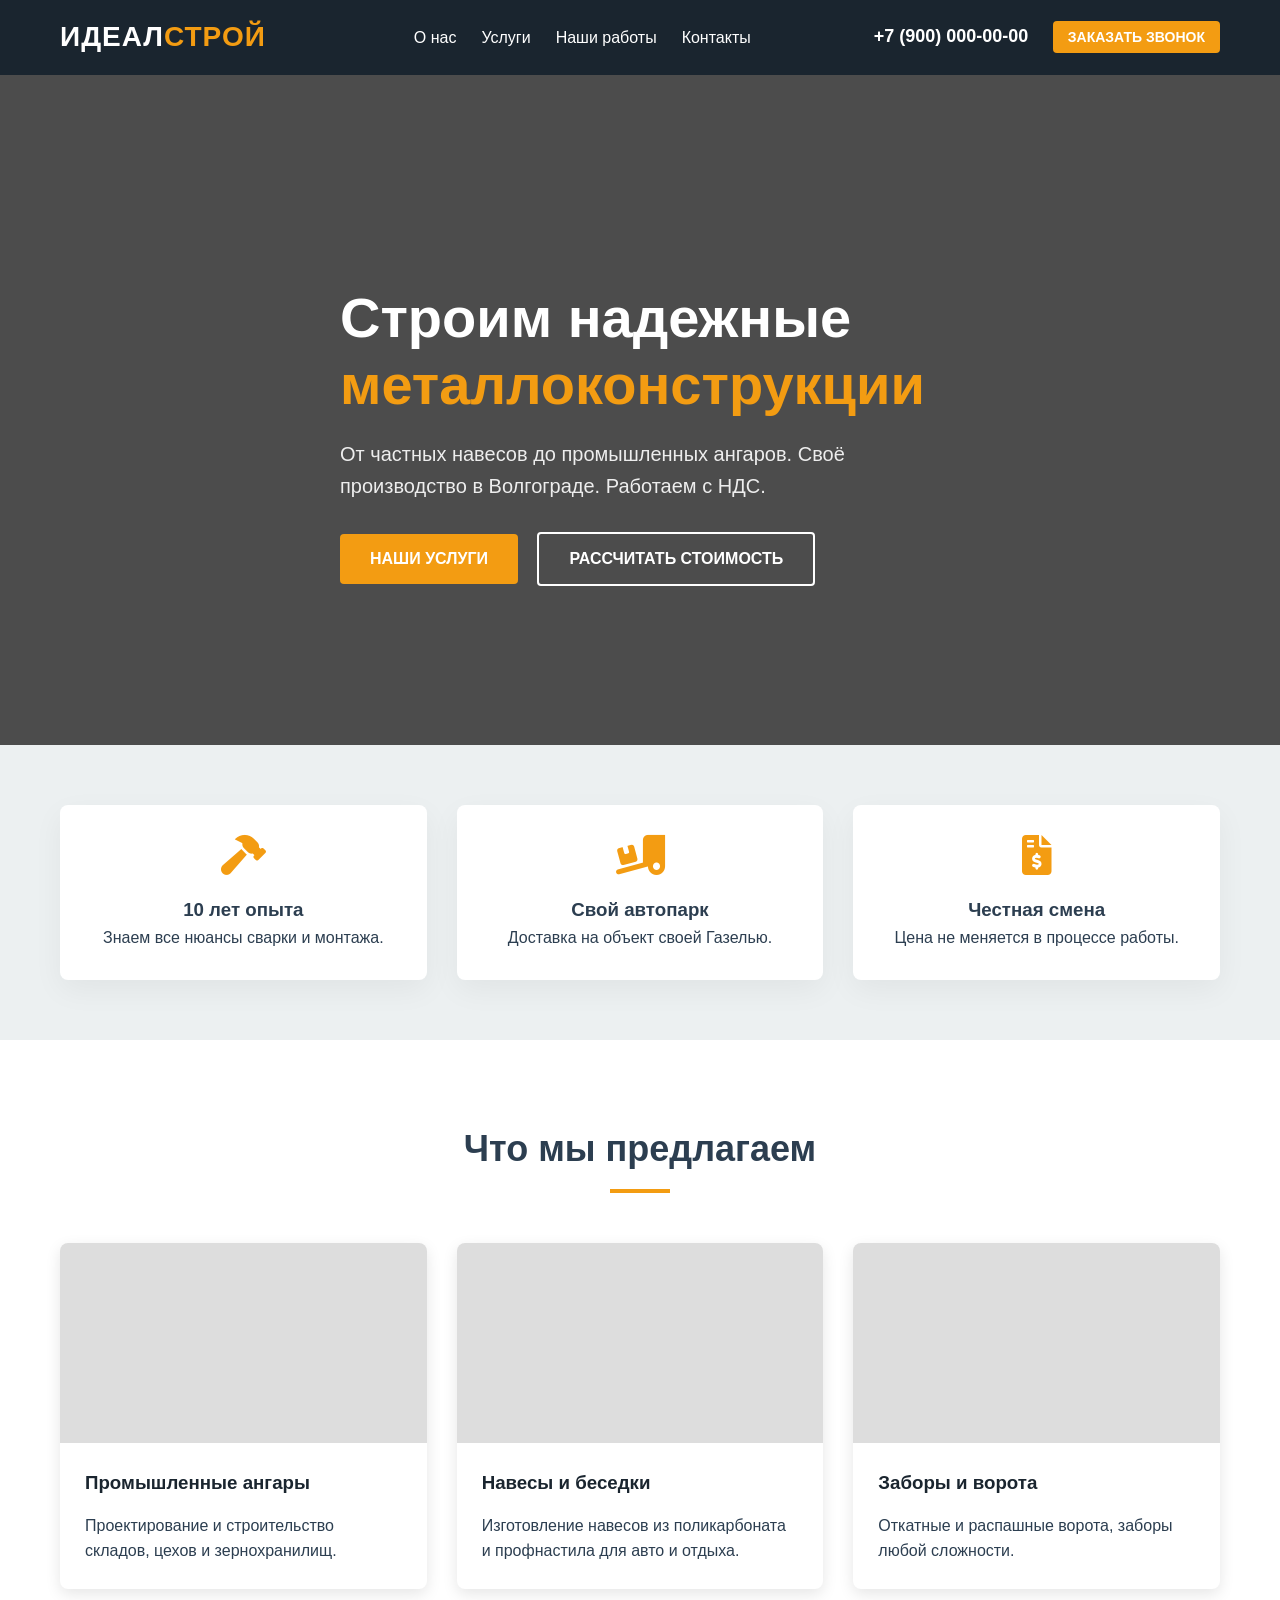
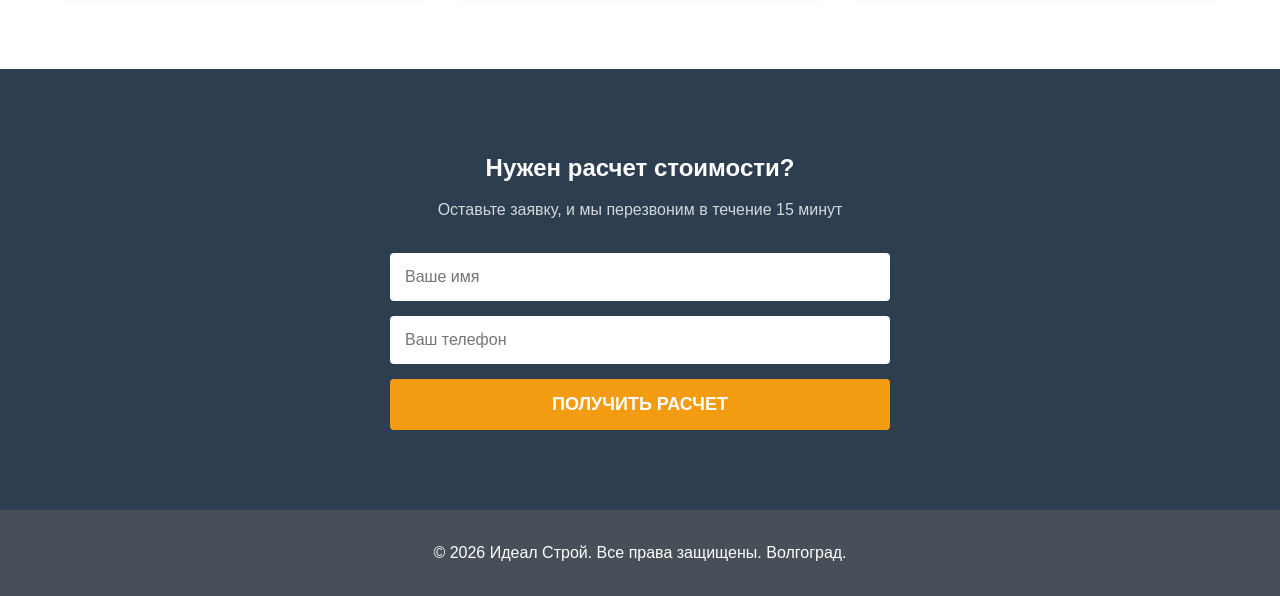
==== index.html @ f932a9d3 "Add files via upload" ====
<!DOCTYPE html>
<html lang="ru">
<head>
    <meta charset="UTF-8">
    <meta name="viewport" content="width=device-width, initial-scale=1.0">
    <title>Идеал Строй | Металлоконструкции и Ангары в Волгограде</title>
    <link rel="stylesheet" href="css/style.css">
    <link rel="stylesheet" href="https://cdnjs.cloudflare.com/ajax/libs/font-awesome/6.0.0/css/all.min.css">
</head>
<body>

<header>
    <div class="container">
        <div class="header-content">
            <div class="logo">ИДЕАЛ<span>СТРОЙ</span></div>
            <nav>
                <ul>
                    <li><a href="#about">О нас</a></li>
                    <li><a href="#services">Услуги</a></li>
                    <li><a href="#portfolio">Наши работы</a></li>
                    <li><a href="#contacts">Контакты</a></li>
                </ul>
            </nav>
            <div class="header-contacts">
                <a href="tel:+79000000000" class="phone">+7 (900) 000-00-00</a>
                <button class="btn btn-small open-modal">Заказать звонок</button>
            </div>
        </div>
    </div>
</header>

<main>
    <section class="hero">
        <div class="container">
            <div class="hero-text">
                <h1>Строим надежные <br><span>металлоконструкции</span></h1>
                <p>От частных навесов до промышленных ангаров. Своё производство в Волгограде. Работаем с НДС.</p>
                <div class="hero-btns">
                    <a href="#services" class="btn">Наши услуги</a>
                    <a href="#contacts" class="btn btn-outline">Рассчитать стоимость</a>
                </div>
            </div>
        </div>
    </section>

    <section class="features">
        <div class="container">
            <div class="features-grid">
                <div class="feature-item">
                    <i class="fas fa-hammer"></i>
                    <h3>10 лет опыта</h3>
                    <p>Знаем все нюансы сварки и монтажа.</p>
                </div>
                <div class="feature-item">
                    <i class="fas fa-truck-loading"></i>
                    <h3>Свой автопарк</h3>
                    <p>Доставка на объект своей Газелью.</p>
                </div>
                <div class="feature-item">
                    <i class="fas fa-file-invoice-dollar"></i>
                    <h3>Честная смена</h3>
                    <p>Цена не меняется в процессе работы.</p>
                </div>
            </div>
        </div>
    </section>

    <section id="services" class="services">
        <div class="container">
            <h2 class="section-title">Что мы предлагаем</h2>
            <div class="services-grid">
                <div class="service-card">
                    <div class="service-img" style="background-image: url('images/service1.jpg');"></div>
                    <div class="service-info">
                        <h3>Промышленные ангары</h3>
                        <p>Проектирование и строительство складов, цехов и зернохранилищ.</p>
                    </div>
                </div>
                <div class="service-card">
                    <div class="service-img" style="background-image: url('images/service2.jpg');"></div>
                    <div class="service-info">
                        <h3>Навесы и беседки</h3>
                        <p>Изготовление навесов из поликарбоната и профнастила для авто и отдыха.</p>
                    </div>
                </div>
                <div class="service-card">
                    <div class="service-img" style="background-image: url('images/service3.jpg');"></div>
                    <div class="service-info">
                        <h3>Заборы и ворота</h3>
                        <p>Откатные и распашные ворота, заборы любой сложности.</p>
                    </div>
                </div>
            </div>
        </div>
    </section>

    <section id="contacts" class="cta-form">
        <div class="container">
            <div class="form-wrapper">
                <h2>Нужен расчет стоимости?</h2>
                <p>Оставьте заявку, и мы перезвоним в течение 15 минут</p>
                <form id="mainForm">
                    <input type="text" name="name" placeholder="Ваше имя" required>
                    <input type="tel" name="phone" placeholder="Ваш телефон" required>
                    <button type="submit" class="btn btn-block">Получить расчет</button>
                </form>
            </div>
        </div>
    </section>
</main>

<footer>
    <div class="container">
        <p>&copy; 2026 Идеал Строй. Все права защищены. Волгоград.</p>
    </div>
</footer>

<script src="js/script.js"></script>
</body>
</html>
---- css/style.css ----
:root {
    --primary: #f39c12;    /* Строительный оранжевый */
    --dark: #2c3e50;       /* Глубокий серый */
    --black: #1a252f;      /* Почти черный */
    --light: #ecf0f1;      /* Светлый фон */
    --white: #ffffff;
    --transition: 0.3s ease;
}

* { box-sizing: border-box; margin: 0; padding: 0; }
body { font-family: 'Segoe UI', Tahoma, Geneva, Verdana, sans-serif; line-height: 1.6; color: var(--dark); background: var(--white); overflow-x: hidden; }
.container { max-width: 1200px; margin: 0 auto; padding: 0 20px; }
a { text-decoration: none; color: inherit; }
ul { list-style: none; }

/* Кнопки */
.btn {
    display: inline-block;
    padding: 12px 30px;
    background: var(--primary);
    color: var(--white);
    border: none;
    border-radius: 4px;
    cursor: pointer;
    font-weight: bold;
    text-transform: uppercase;
    transition: var(--transition);
}
.btn:hover { background: #e67e22; transform: translateY(-2px); }
.btn-outline { background: transparent; border: 2px solid var(--white); }
.btn-outline:hover { background: var(--white); color: var(--dark); }
.btn-small { padding: 8px 15px; font-size: 14px; }
.btn-block { width: 100%; padding: 15px; font-size: 18px; }

/* Шапка */
header { background: var(--black); color: var(--white); padding: 15px 0; position: sticky; top: 0; z-index: 1000; }
.header-content { display: flex; justify-content: space-between; align-items: center; }
.logo { font-size: 28px; font-weight: 900; letter-spacing: 1px; }
.logo span { color: var(--primary); }
nav ul { display: flex; }
nav ul li { margin-left: 25px; }
nav ul li a:hover { color: var(--primary); }
.phone { font-size: 18px; font-weight: bold; margin-right: 20px; }

/* Hero Section */
.hero {
    background: linear-gradient(rgba(0,0,0,0.7), rgba(0,0,0,0.7)), url('https://images.unsplash.com/photo-1504307651254-35680f356dfd?auto=format&fit=crop&w=1350&q=80');
    background-size: cover;
    background-position: center;
    height: 80vh;
    display: flex;
    align-items: center;
    color: var(--white);
}
.hero h1 { font-size: 56px; line-height: 1.2; margin-bottom: 20px; }
.hero h1 span { color: var(--primary); }
.hero p { font-size: 20px; max-width: 600px; margin-bottom: 30px; opacity: 0.9; }
.hero-btns .btn { margin-right: 15px; }

/* Features */
.features { padding: 60px 0; background: var(--light); margin-top: -50px; position: relative; z-index: 10; }
.features-grid { display: grid; grid-template-columns: repeat(auto-fit, minmax(250px, 1fr)); gap: 30px; }
.feature-item { background: var(--white); padding: 30px; text-align: center; box-shadow: 0 10px 30px rgba(0,0,0,0.05); border-radius: 8px; }
.feature-item i { font-size: 40px; color: var(--primary); margin-bottom: 20px; }

/* Services */
.services { padding: 80px 0; }
.section-title { text-align: center; font-size: 36px; margin-bottom: 50px; position: relative; padding-bottom: 15px; }
.section-title::after { content: ''; width: 60px; height: 4px; background: var(--primary); position: absolute; bottom: 0; left: 50%; transform: translateX(-50%); }
.services-grid { display: grid; grid-template-columns: repeat(auto-fit, minmax(300px, 1fr)); gap: 30px; }
.service-card { background: var(--white); border-radius: 8px; overflow: hidden; box-shadow: 0 5px 15px rgba(0,0,0,0.1); transition: var(--transition); }
.service-card:hover { transform: translateY(-10px); }
.service-img { height: 200px; background-size: cover; background-position: center; background-color: #ddd; }
.service-info { padding: 25px; }
.service-info h3 { margin-bottom: 15px; color: var(--black); }

/* Form */
.cta-form { padding: 80px 0; background: var(--dark); color: var(--white); }
.form-wrapper { max-width: 500px; margin: 0 auto; text-align: center; }
.form-wrapper h2 { margin-bottom: 10px; }
.form-wrapper p { margin-bottom: 30px; opacity: 0.8; }
input { width: 100%; padding: 15px; margin-bottom: 15px; border: none; border-radius: 4px; font-size: 16px; }

footer { background: var(--black); color: var(--white); padding: 30px 0; text-align: center; opacity: 0.8; }

/* Адаптивность */
@media (max-width: 768px) {
    nav, .header-contacts .btn { display: none; }
    .hero h1 { font-size: 36px; }
}
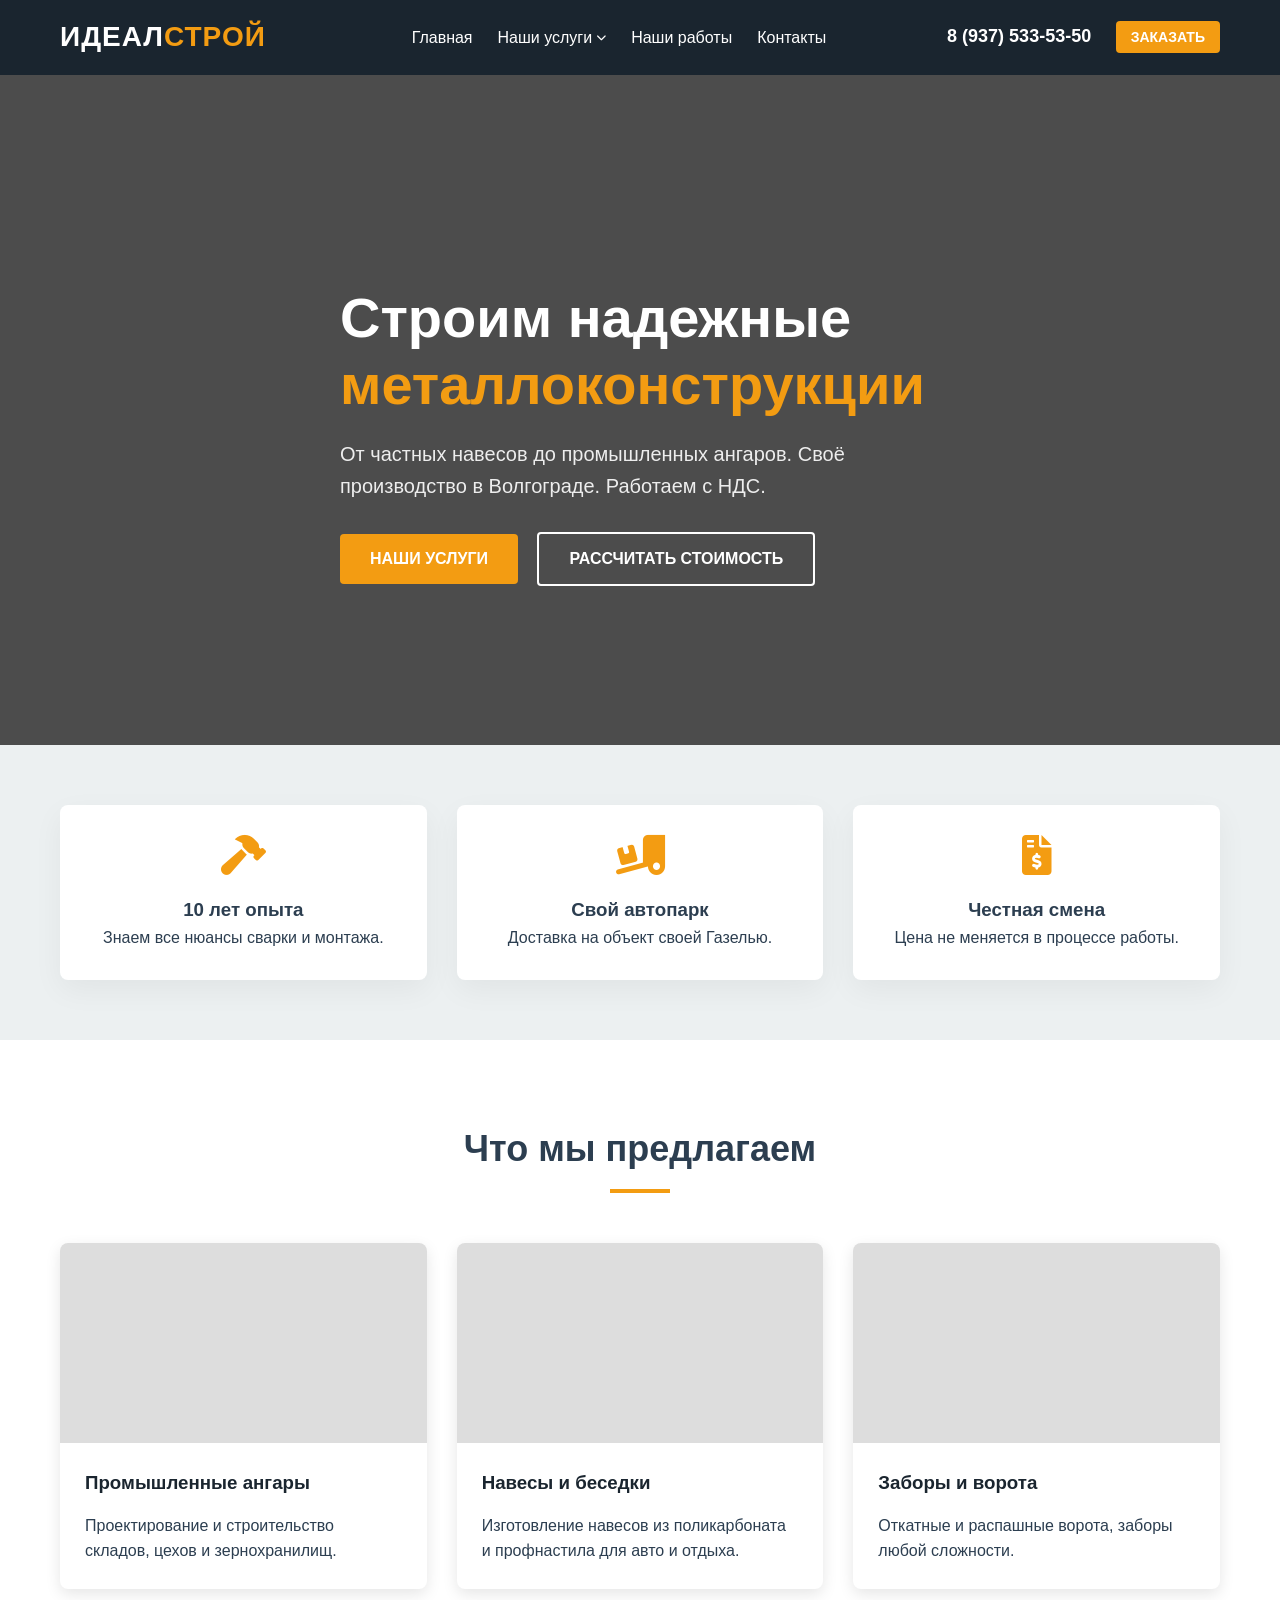
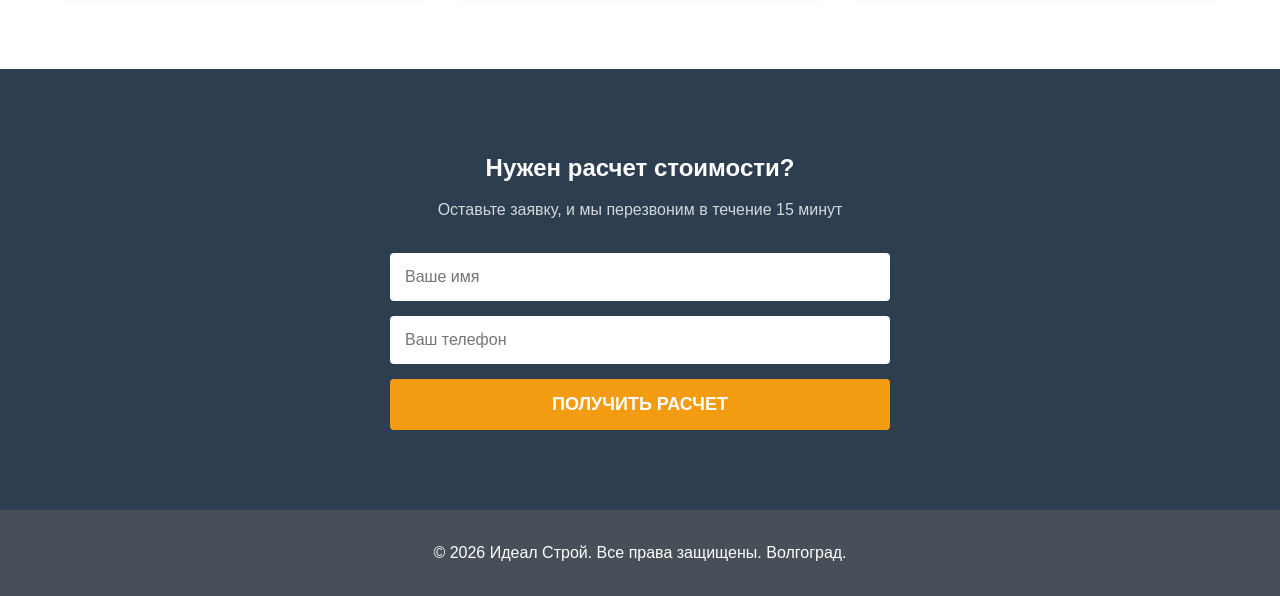
==== commit d71247dc: "Add files via upload" ====
--- a/index.html
+++ b/index.html
@@ -13,17 +13,33 @@
     <div class="container">
         <div class="header-content">
             <div class="logo">ИДЕАЛ<span>СТРОЙ</span></div>
-            <nav>
-                <ul>
-                    <li><a href="#about">О нас</a></li>
-                    <li><a href="#services">Услуги</a></li>
+            
+            <nav class="nav-menu">
+                <ul class="nav-links">
+                    <li><a href="index.html">Главная</a></li>
+                    <li class="dropdown">
+                        <a href="#services" class="dropbtn">Наши услуги <i class="fas fa-chevron-down"></i></a>
+                        <ul class="dropdown-content">
+                            <li><a href="hangars.html">Ангары</a></li>
+                            <li><a href="canopies.html">Навесы</a></li>
+                            <li><a href="gates.html">Откатные ворота</a></li>
+                            <li><a href="structures.html">Металлоконструкции</a></li>
+                        </ul>
+                    </li>
                     <li><a href="#portfolio">Наши работы</a></li>
                     <li><a href="#contacts">Контакты</a></li>
                 </ul>
             </nav>
+
             <div class="header-contacts">
-                <a href="tel:+79000000000" class="phone">+7 (900) 000-00-00</a>
-                <button class="btn btn-small open-modal">Заказать звонок</button>
+                <a href="tel:+79375335350" class="phone">8 (937) 533-53-50</a>
+                <button class="btn btn-small open-modal">Заказать</button>
+            </div>
+
+            <div class="menu-toggle" id="mobile-menu">
+                <span class="bar"></span>
+                <span class="bar"></span>
+                <span class="bar"></span>
             </div>
         </div>
     </div>
--- a/css/style.css
+++ b/css/style.css
@@ -87,4 +87,196 @@
 @media (max-width: 768px) {
     nav, .header-contacts .btn { display: none; }
     .hero h1 { font-size: 36px; }
+}
+
+/* Выпадающее меню */
+.nav-links {
+    display: flex;
+    align-items: center;
+}
+
+.dropdown {
+    position: relative;
+    display: inline-block;
+}
+
+.dropbtn {
+    display: flex;
+    align-items: center;
+    gap: 5px;
+}
+
+.dropdown-content {
+    display: none;
+    position: absolute;
+    background-color: var(--black);
+    min-width: 220px;
+    box-shadow: 0px 8px 16px 0px rgba(0,0,0,0.5);
+    z-index: 1;
+    top: 100%;
+    left: 0;
+    padding: 10px 0;
+    border-top: 3px solid var(--primary);
+}
+
+.dropdown-content li {
+    margin: 0 !important; /* Убираем отступы для вложенных пунктов */
+}
+
+.dropdown-content li a {
+    color: white;
+    padding: 12px 20px;
+    text-decoration: none;
+    display: block;
+    font-size: 14px;
+    transition: var(--transition);
+}
+
+.dropdown-content li a:hover {
+    background-color: var(--dark);
+    color: var(--primary);
+}
+
+/* Показываем меню при наведении */
+.dropdown:hover .dropdown-content {
+    display: block;
+}
+
+/* Иконка стрелочки */
+.fa-chevron-down {
+    font-size: 10px;
+    transition: var(--transition);
+}
+
+.dropdown:hover .fa-chevron-down {
+    transform: rotate(180deg);
+    color: var(--primary);
+}
+
+/* Адаптивность для мобильных */
+@media (max-width: 768px) {
+    .dropdown-content {
+        position: static;
+        display: block;
+        background: none;
+        box-shadow: none;
+        padding-left: 20px;
+    }
+}
+
+/* Стили для страниц услуг */
+.service-hero {
+    padding: 100px 0;
+    text-align: center;
+    color: white;
+}
+.service-hero h1 { font-size: 42px; margin-bottom: 15px; color: var(--primary); }
+.service-hero p { font-size: 20px; max-width: 800px; margin: 0 auto; }
+
+.service-details { padding: 60px 0; }
+.details-grid { display: grid; grid-template-columns: 1.5fr 1fr; gap: 50px; }
+
+.check-list { margin: 25px 0; }
+.check-list li { margin-bottom: 12px; display: flex; align-items: center; gap: 10px; font-weight: 500; }
+.check-list i { color: var(--primary); }
+
+.price-box { background: var(--light); padding: 20px; border-left: 5px solid var(--primary); margin-top: 30px; }
+.price-box span { display: block; font-size: 14px; color: #7f8c8d; }
+.price-box strong { font-size: 24px; color: var(--black); }
+
+.details-info-card { background: var(--black); color: white; padding: 40px; border-radius: 8px; }
+.details-info-card h3 { margin-bottom: 25px; color: var(--primary); }
+.info-item { margin-bottom: 20px; }
+.info-item strong { color: var(--primary); display: block; margin-bottom: 5px; }
+.info-item p { font-size: 14px; opacity: 0.8; }
+
+@media (max-width: 768px) {
+    .details-grid { grid-template-columns: 1fr; }
+    .service-hero h1 { font-size: 28px; }
+}
+
+/* --- МОБИЛЬНОЕ МЕНЮ (Добавить в конец файла) --- */
+
+/* Скрываем бургер на десктопе */
+.menu-toggle {
+    display: none;
+    flex-direction: column;
+    justify-content: space-between;
+    width: 30px;
+    height: 21px;
+    cursor: pointer;
+    z-index: 1001;
+}
+
+.menu-toggle .bar {
+    height: 3px;
+    width: 100%;
+    background-color: var(--white);
+    border-radius: 10px;
+    transition: all 0.3s ease;
+}
+
+@media (max-width: 992px) {
+    .menu-toggle { display: flex; }
+
+    /* Прячем обычное меню и превращаем его в выпадающую панель */
+    .nav-menu {
+        position: fixed;
+        top: 0;
+        right: -100%; /* Спрятано справа */
+        width: 100%;
+        height: 100vh;
+        background-color: var(--black);
+        display: flex;
+        flex-direction: column;
+        align-items: center;
+        justify-content: center;
+        transition: 0.5s;
+        z-index: 1000;
+    }
+
+    .nav-menu.active {
+        right: 0; /* Показываем при клике */
+    }
+
+    .nav-links {
+        flex-direction: column;
+        align-items: center;
+    }
+
+    .nav-links li {
+        margin: 20px 0;
+    }
+
+    .nav-links li a {
+        font-size: 24px;
+    }
+
+    /* Адаптация контактов */
+    .header-contacts .phone {
+        display: none; /* Скрываем текст номера, чтобы не теснил логотип */
+    }
+    
+    /* Выпадающий список в мобилке */
+    .dropdown-content {
+        position: static;
+        display: none;
+        background: #222;
+        text-align: center;
+        box-shadow: none;
+    }
+    .dropdown.active .dropdown-content {
+        display: block;
+    }
+
+    /* Анимация бургера в крестик */
+    #mobile-menu.is-active .bar:nth-child(2) { opacity: 0; }
+    #mobile-menu.is-active .bar:nth-child(1) { transform: translateY(9px) rotate(45deg); }
+    #mobile-menu.is-active .bar:nth-child(3) { transform: translateY(-9px) rotate(-45deg); }
+}
+
+@media (max-width: 768px) {
+    .hero h1 { font-size: 28px; }
+    .services-grid { grid-template-columns: 1fr; } /* Услуги в одну колонку */
+    .details-grid { grid-template-columns: 1fr; } /* Детали услуг в одну колонку */
 }
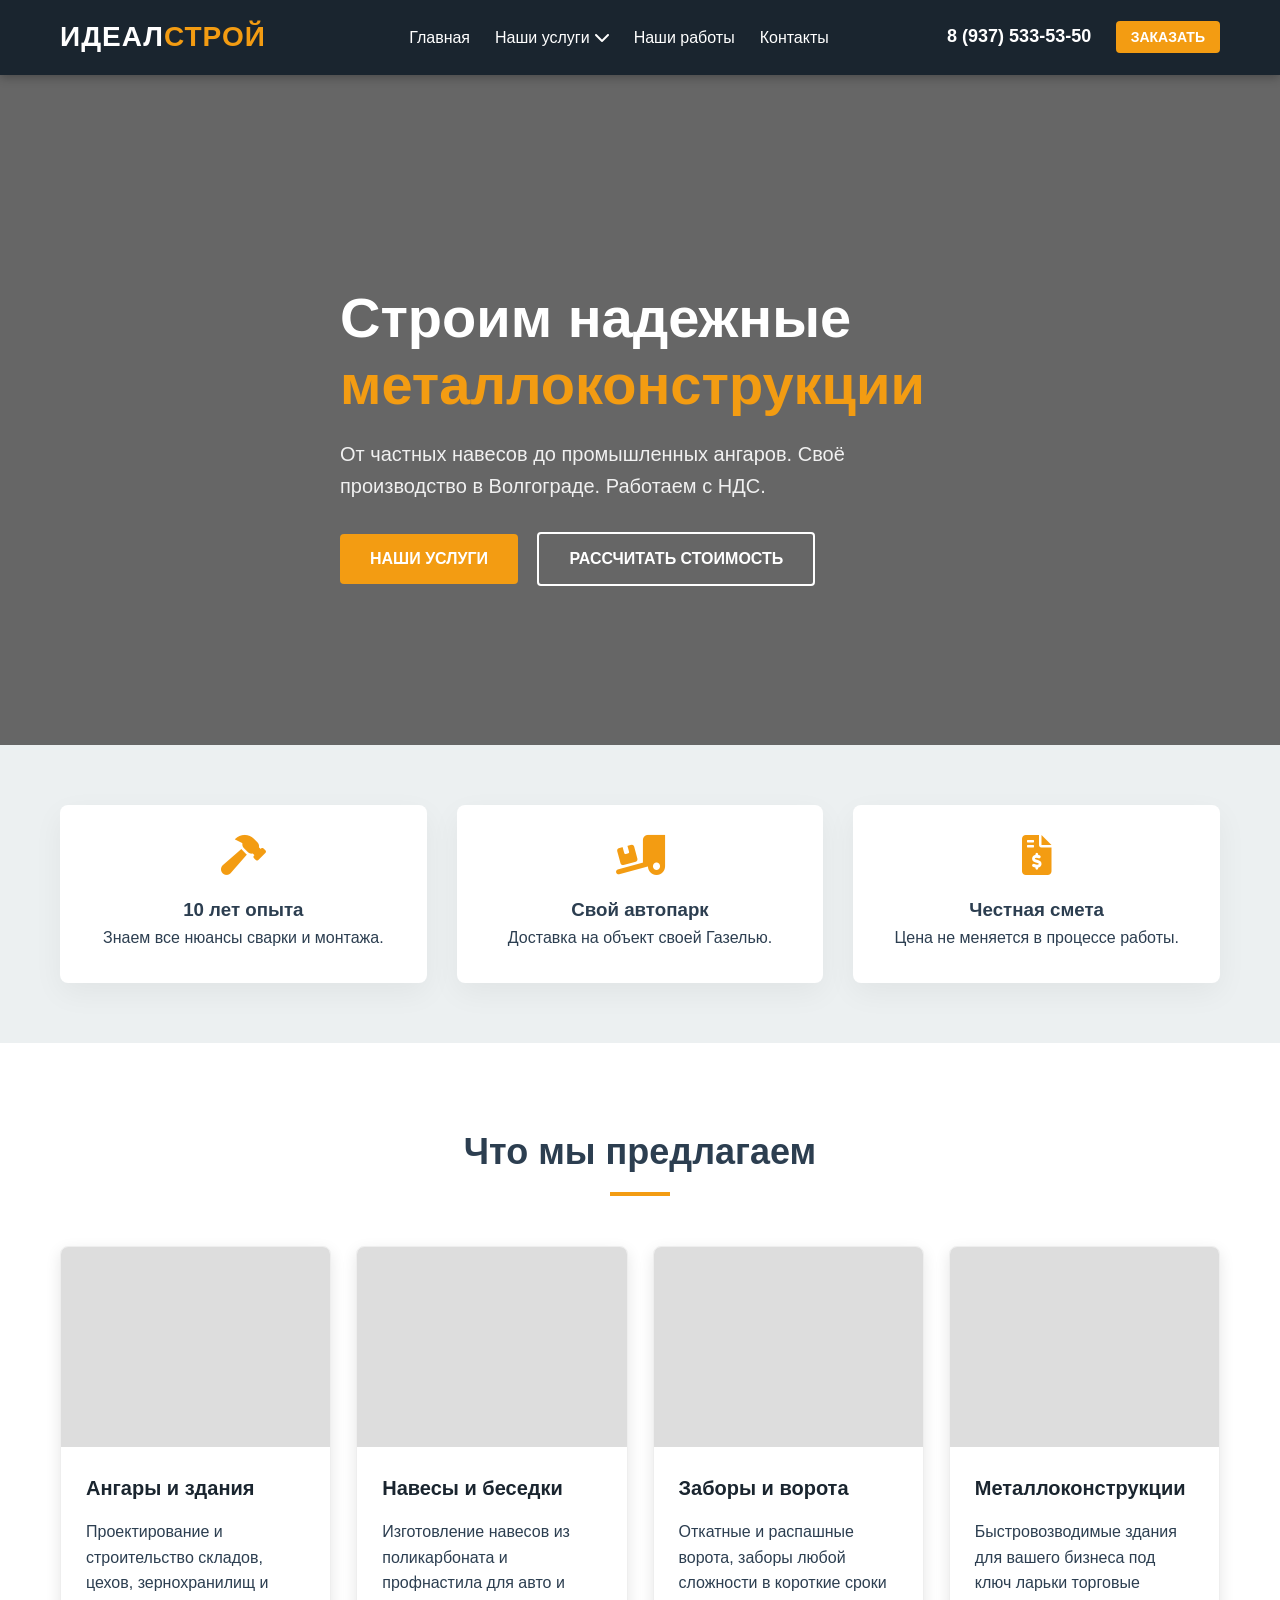
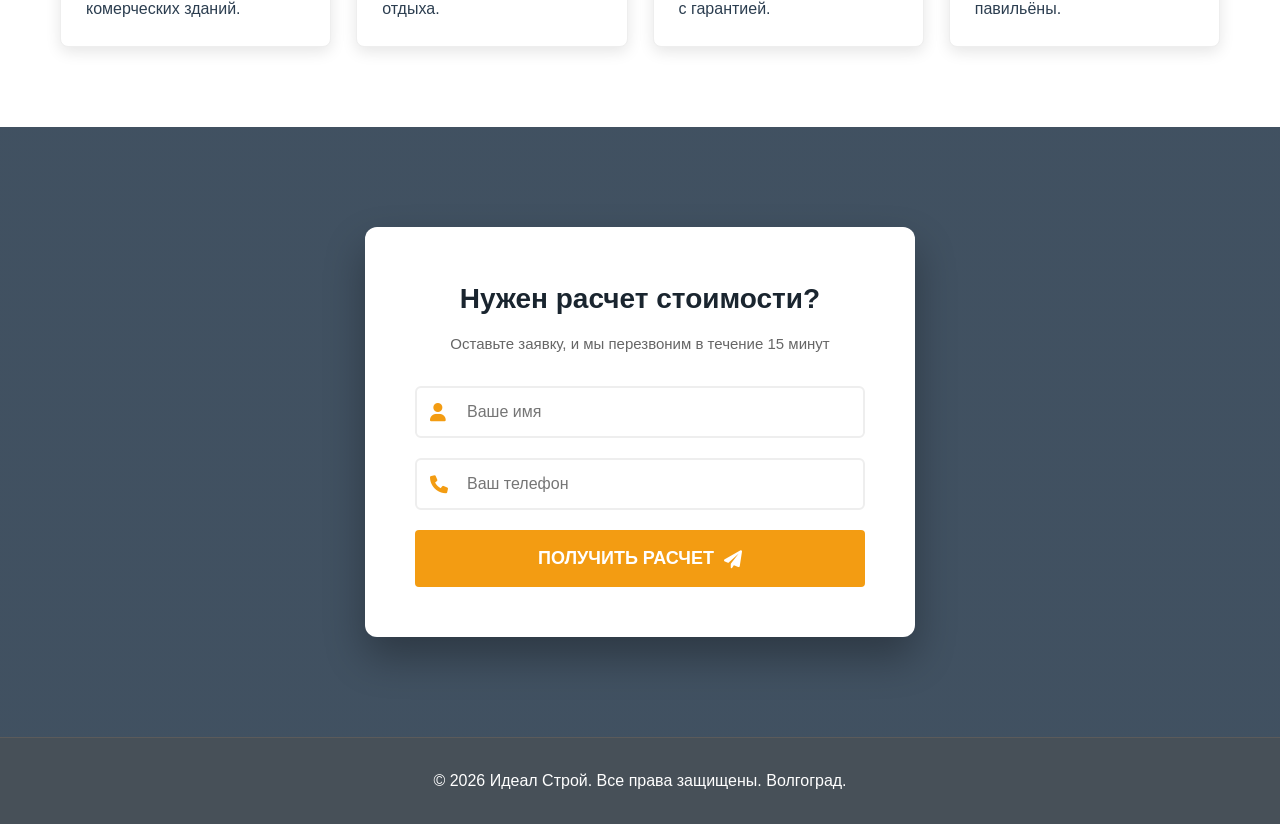
==== commit 7a4f8b8f: "1" ====
--- a/index.html
+++ b/index.html
@@ -3,7 +3,7 @@
 <head>
     <meta charset="UTF-8">
     <meta name="viewport" content="width=device-width, initial-scale=1.0">
-    <title>Идеал Строй | Металлоконструкции и Ангары в Волгограде</title>
+    <title>ИДЕАЛ СТРОЙ | Металлоконструкции и Ангары в Волгограде</title>
     <link rel="stylesheet" href="css/style.css">
     <link rel="stylesheet" href="https://cdnjs.cloudflare.com/ajax/libs/font-awesome/6.0.0/css/all.min.css">
 </head>
@@ -20,9 +20,9 @@
                     <li class="dropdown">
                         <a href="#services" class="dropbtn">Наши услуги <i class="fas fa-chevron-down"></i></a>
                         <ul class="dropdown-content">
-                            <li><a href="hangars.html">Ангары</a></li>
-                            <li><a href="canopies.html">Навесы</a></li>
-                            <li><a href="gates.html">Откатные ворота</a></li>
+                            <li><a href="hangars.html">Ангары и здания</a></li>
+                            <li><a href="canopies.html">Навесы и беседки</a></li>
+                            <li><a href="gates.html">Заборы и ворота</a></li>
                             <li><a href="structures.html">Металлоконструкции</a></li>
                         </ul>
                     </li>
@@ -74,7 +74,7 @@
                 </div>
                 <div class="feature-item">
                     <i class="fas fa-file-invoice-dollar"></i>
-                    <h3>Честная смена</h3>
+                    <h3>Честная смета</h3>
                     <p>Цена не меняется в процессе работы.</p>
                 </div>
             </div>
@@ -88,8 +88,8 @@
                 <div class="service-card">
                     <div class="service-img" style="background-image: url('images/service1.jpg');"></div>
                     <div class="service-info">
-                        <h3>Промышленные ангары</h3>
-                        <p>Проектирование и строительство складов, цехов и зернохранилищ.</p>
+                        <h3>Ангары и здания</h3>
+                        <p>Проектирование и строительство складов, цехов, зернохранилищ и комерческих зданий.</p>
                     </div>
                 </div>
                 <div class="service-card">
@@ -103,7 +103,14 @@
                     <div class="service-img" style="background-image: url('images/service3.jpg');"></div>
                     <div class="service-info">
                         <h3>Заборы и ворота</h3>
-                        <p>Откатные и распашные ворота, заборы любой сложности.</p>
+                        <p>Откатные и распашные ворота, заборы любой сложности в короткие сроки с гарантией.</p>
+                    </div>
+                </div>
+                <div class="service-card">
+                    <div class="service-img" style="background-image: url('images/service4.jpg');"></div>
+                    <div class="service-info">
+                        <h3>Металлоконструкции</h3>
+                        <p>Быстровозводимые здания для вашего бизнеса под ключ ларьки торговые павильёны.</p>
                     </div>
                 </div>
             </div>
@@ -112,13 +119,21 @@
 
     <section id="contacts" class="cta-form">
         <div class="container">
-            <div class="form-wrapper">
-                <h2>Нужен расчет стоимости?</h2>
-                <p>Оставьте заявку, и мы перезвоним в течение 15 минут</p>
+            <div class="form-card">
+                <div class="form-header">
+                    <h2>Нужен расчет стоимости?</h2>
+                    <p>Оставьте заявку, и мы перезвоним в течение 15 минут</p>
+                </div>
                 <form id="mainForm">
-                    <input type="text" name="name" placeholder="Ваше имя" required>
-                    <input type="tel" name="phone" placeholder="Ваш телефон" required>
-                    <button type="submit" class="btn btn-block">Получить расчет</button>
+                    <div class="input-group">
+                        <i class="fas fa-user"></i>
+                        <input type="text" name="name" placeholder="Ваше имя" required>
+                    </div>
+                    <div class="input-group">
+                        <i class="fas fa-phone"></i>
+                        <input type="tel" name="phone" placeholder="Ваш телефон" required>
+                    </div>
+                    <button type="submit" class="btn btn-block">Получить расчет <i class="fas fa-paper-plane"></i></button>
                 </form>
             </div>
         </div>
--- a/css/style.css
+++ b/css/style.css
@@ -15,7 +15,10 @@
 
 /* Кнопки */
 .btn {
-    display: inline-block;
+    display: inline-flex;
+    align-items: center;
+    justify-content: center;
+    gap: 10px;
     padding: 12px 30px;
     background: var(--primary);
     color: var(--white);
@@ -26,14 +29,14 @@
     text-transform: uppercase;
     transition: var(--transition);
 }
-.btn:hover { background: #e67e22; transform: translateY(-2px); }
+.btn:hover { background: #e67e22; transform: translateY(-2px); box-shadow: 0 5px 15px rgba(243, 156, 18, 0.3); }
 .btn-outline { background: transparent; border: 2px solid var(--white); }
 .btn-outline:hover { background: var(--white); color: var(--dark); }
 .btn-small { padding: 8px 15px; font-size: 14px; }
-.btn-block { width: 100%; padding: 15px; font-size: 18px; }
+.btn-block { width: 100%; padding: 18px; font-size: 18px; }
 
 /* Шапка */
-header { background: var(--black); color: var(--white); padding: 15px 0; position: sticky; top: 0; z-index: 1000; }
+header { background: var(--black); color: var(--white); padding: 15px 0; position: sticky; top: 0; z-index: 1000; box-shadow: 0 2px 10px rgba(0,0,0,0.3); }
 .header-content { display: flex; justify-content: space-between; align-items: center; }
 .logo { font-size: 28px; font-weight: 900; letter-spacing: 1px; }
 .logo span { color: var(--primary); }
@@ -42,9 +45,9 @@
 nav ul li a:hover { color: var(--primary); }
 .phone { font-size: 18px; font-weight: bold; margin-right: 20px; }
 
-/* Hero Section */
+/* Hero Section - ОБНОВЛЕНО: картинка из папки */
 .hero {
-    background: linear-gradient(rgba(0,0,0,0.7), rgba(0,0,0,0.7)), url('https://images.unsplash.com/photo-1504307651254-35680f356dfd?auto=format&fit=crop&w=1350&q=80');
+    background: linear-gradient(rgba(0,0,0,0.6), rgba(0,0,0,0.6)), url('../images/hero-bg.jpg');
     background-size: cover;
     background-position: center;
     height: 80vh;
@@ -60,108 +63,82 @@
 /* Features */
 .features { padding: 60px 0; background: var(--light); margin-top: -50px; position: relative; z-index: 10; }
 .features-grid { display: grid; grid-template-columns: repeat(auto-fit, minmax(250px, 1fr)); gap: 30px; }
-.feature-item { background: var(--white); padding: 30px; text-align: center; box-shadow: 0 10px 30px rgba(0,0,0,0.05); border-radius: 8px; }
+.feature-item { background: var(--white); padding: 30px; text-align: center; box-shadow: 0 10px 30px rgba(0,0,0,0.05); border-radius: 8px; border-bottom: 3px solid transparent; transition: var(--transition); }
+.feature-item:hover { border-bottom-color: var(--primary); transform: translateY(-5px); }
 .feature-item i { font-size: 40px; color: var(--primary); margin-bottom: 20px; }
 
-/* Services */
+/* Services - ОБНОВЛЕНО: сетка под 4 элемента */
 .services { padding: 80px 0; }
 .section-title { text-align: center; font-size: 36px; margin-bottom: 50px; position: relative; padding-bottom: 15px; }
 .section-title::after { content: ''; width: 60px; height: 4px; background: var(--primary); position: absolute; bottom: 0; left: 50%; transform: translateX(-50%); }
-.services-grid { display: grid; grid-template-columns: repeat(auto-fit, minmax(300px, 1fr)); gap: 30px; }
-.service-card { background: var(--white); border-radius: 8px; overflow: hidden; box-shadow: 0 5px 15px rgba(0,0,0,0.1); transition: var(--transition); }
-.service-card:hover { transform: translateY(-10px); }
+
+.services-grid { 
+    display: grid; 
+    grid-template-columns: repeat(auto-fit, minmax(260px, 1fr)); 
+    gap: 25px; 
+}
+
+.service-card { background: var(--white); border-radius: 8px; overflow: hidden; box-shadow: 0 5px 15px rgba(0,0,0,0.1); transition: var(--transition); border: 1px solid #eee; }
+.service-card:hover { transform: translateY(-10px); box-shadow: 0 15px 30px rgba(0,0,0,0.15); }
 .service-img { height: 200px; background-size: cover; background-position: center; background-color: #ddd; }
 .service-info { padding: 25px; }
-.service-info h3 { margin-bottom: 15px; color: var(--black); }
-
-/* Form */
-.cta-form { padding: 80px 0; background: var(--dark); color: var(--white); }
-.form-wrapper { max-width: 500px; margin: 0 auto; text-align: center; }
-.form-wrapper h2 { margin-bottom: 10px; }
-.form-wrapper p { margin-bottom: 30px; opacity: 0.8; }
-input { width: 100%; padding: 15px; margin-bottom: 15px; border: none; border-radius: 4px; font-size: 16px; }
-
-footer { background: var(--black); color: var(--white); padding: 30px 0; text-align: center; opacity: 0.8; }
-
-/* Адаптивность */
-@media (max-width: 768px) {
-    nav, .header-contacts .btn { display: none; }
-    .hero h1 { font-size: 36px; }
-}
-
-/* Выпадающее меню */
-.nav-links {
-    display: flex;
-    align-items: center;
-}
-
-.dropdown {
-    position: relative;
-    display: inline-block;
-}
-
-.dropbtn {
-    display: flex;
-    align-items: center;
-    gap: 5px;
-}
-
-.dropdown-content {
-    display: none;
-    position: absolute;
-    background-color: var(--black);
-    min-width: 220px;
-    box-shadow: 0px 8px 16px 0px rgba(0,0,0,0.5);
-    z-index: 1;
-    top: 100%;
-    left: 0;
-    padding: 10px 0;
-    border-top: 3px solid var(--primary);
-}
-
-.dropdown-content li {
-    margin: 0 !important; /* Убираем отступы для вложенных пунктов */
-}
-
-.dropdown-content li a {
-    color: white;
-    padding: 12px 20px;
-    text-decoration: none;
-    display: block;
-    font-size: 14px;
+.service-info h3 { margin-bottom: 15px; color: var(--black); font-size: 20px; }
+
+/* Form - ОБНОВЛЕНО: Дизайн карточки формы */
+.cta-form { padding: 100px 0; background: linear-gradient(rgba(44, 62, 80, 0.9), rgba(44, 62, 80, 0.9)), url('../images/form-bg.jpg'); background-size: cover; color: var(--white); }
+.form-card { 
+    max-width: 550px; 
+    margin: 0 auto; 
+    background: var(--white); 
+    padding: 50px; 
+    border-radius: 12px; 
+    box-shadow: 0 20px 40px rgba(0,0,0,0.3);
+    color: var(--black);
+}
+.form-header { text-align: center; margin-bottom: 30px; }
+.form-header h2 { font-size: 28px; margin-bottom: 10px; }
+.form-header p { color: #666; font-size: 15px; }
+
+.input-group { position: relative; margin-bottom: 20px; }
+.input-group i { 
+    position: absolute; 
+    left: 15px; 
+    top: 50%; 
+    transform: translateY(-50%); 
+    color: var(--primary); 
+    font-size: 18px;
+}
+.input-group input { 
+    width: 100%; 
+    padding: 15px 15px 15px 50px; 
+    border: 2px solid #eee; 
+    border-radius: 6px; 
+    font-size: 16px; 
     transition: var(--transition);
 }
-
-.dropdown-content li a:hover {
-    background-color: var(--dark);
-    color: var(--primary);
-}
-
-/* Показываем меню при наведении */
-.dropdown:hover .dropdown-content {
-    display: block;
-}
-
-/* Иконка стрелочки */
-.fa-chevron-down {
-    font-size: 10px;
-    transition: var(--transition);
-}
-
-.dropdown:hover .fa-chevron-down {
-    transform: rotate(180deg);
-    color: var(--primary);
-}
-
-/* Адаптивность для мобильных */
-@media (max-width: 768px) {
-    .dropdown-content {
-        position: static;
-        display: block;
-        background: none;
-        box-shadow: none;
-        padding-left: 20px;
-    }
+.input-group input:focus { border-color: var(--primary); outline: none; box-shadow: 0 0 10px rgba(243, 156, 18, 0.1); }
+
+footer { background: var(--black); color: var(--white); padding: 30px 0; text-align: center; opacity: 0.8; border-top: 1px solid #333; }
+
+/* Выпадающее меню и мобилка (без изменений) */
+.nav-links { display: flex; align-items: center; }
+.dropdown { position: relative; display: inline-block; }
+.dropbtn { display: flex; align-items: center; gap: 5px; }
+.dropdown-content { display: none; position: absolute; background-color: var(--black); min-width: 220px; z-index: 1; top: 100%; left: 0; padding: 10px 0; border-top: 3px solid var(--primary); }
+.dropdown-content li a { color: white; padding: 12px 20px; display: block; font-size: 14px; }
+.dropdown-content li a:hover { background-color: var(--dark); color: var(--primary); }
+.dropdown:hover .dropdown-content { display: block; }
+
+@media (max-width: 992px) {
+    .menu-toggle { display: flex; }
+    .nav-menu { position: fixed; top: 0; right: -100%; width: 100%; height: 100vh; background-color: var(--black); display: flex; flex-direction: column; align-items: center; justify-content: center; transition: 0.5s; z-index: 1000; }
+    .nav-menu.active { right: 0; }
+    .nav-links { flex-direction: column; }
+    .nav-links li { margin: 20px 0; }
+    .nav-links li a { font-size: 24px; }
+    .header-contacts .phone { display: none; }
+    .hero h1 { font-size: 38px; }
+    .form-card { padding: 30px; margin: 0 15px; }
 }
 
 /* Стили для страниц услуг */
